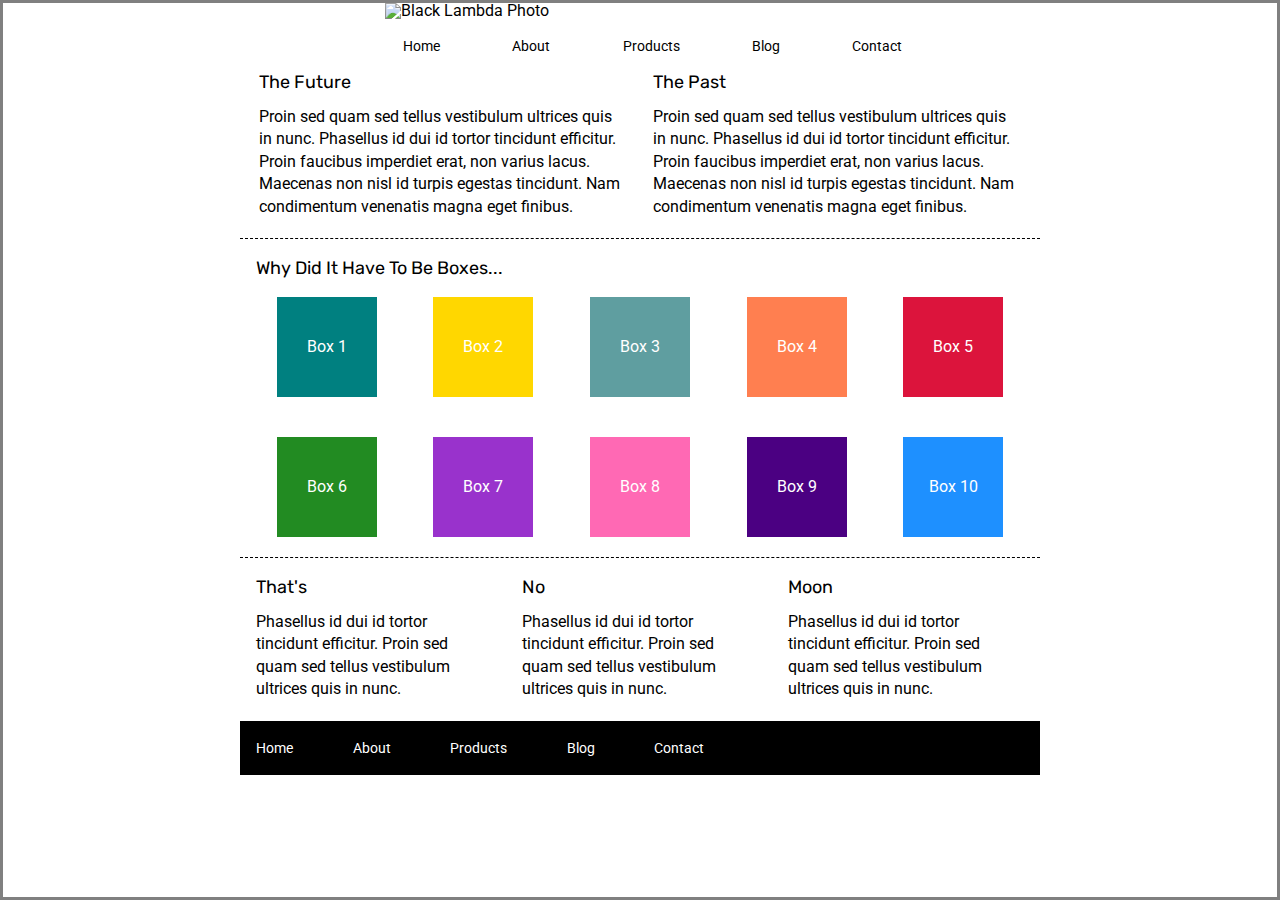
==== index.html @ 54f101c5 "Added some nav CSS" ====
<!doctype html>

<html lang="en">
<head>
  <meta charset="utf-8">

  <title>Sprint Challenge - Home</title>

  <link href="https://fonts.googleapis.com/css?family=Roboto|Rubik" rel="stylesheet">
  <link rel="stylesheet" href="css/index.css">
  <link rel="stylesheet" href="/about.html">

</head>

<body>
    <header>
      <img src="/img/lambda-black.png" alt="Black Lambda Photo">
          <nav>
            
            <a href="#">Home</a>
            <a href="/about.html">About</a>
            <a href="#">Products</a>
            <a href="#">Blog</a>
            <a href="#">Contact</a>
          </nav>  
          
      </header>

    <div class="container">
   
        <section class="top-content">
            <div class="text-container">
                <h2>The Future</h2>
                <p>Proin sed quam sed tellus vestibulum ultrices quis in nunc. Phasellus id dui id tortor tincidunt efficitur. Proin faucibus imperdiet erat, non varius lacus. Maecenas non nisl id turpis egestas tincidunt. Nam condimentum venenatis magna eget finibus.</p>
            </div>
            <div class="text-container">
                <h2>The Past</h2>
                <p>Proin sed quam sed tellus vestibulum ultrices quis in nunc. Phasellus id dui id tortor tincidunt efficitur. Proin faucibus imperdiet erat, non varius lacus. Maecenas non nisl id turpis egestas tincidunt. Nam condimentum venenatis magna eget finibus.</p>
            </div>
        </section>
        
        <section class="middle-content">
        
            <h2>Why Did It Have To Be Boxes...</h2>
            
            <div class="boxes">
                <div class="box boxone">Box 1</div>
                <div class="box boxtw">Box 2</div>
                <div class="box boxth">Box 3</div>
                <div class="box boxfo">Box 4</div>
                <div class="box boxfi">Box 5</div>
                <div class="box boxsi">Box 6</div>
                <div class="box boxse">Box 7</div>
                <div class="box boxei">Box 8</div>
                <div class="box boxni">Box 9</div>
                <div class="box boxte">Box 10</div>
            </div>
        
        </section>

        <section class="bottom-content">

            <div class="text-container">
                <h2>That's</h2>
                <p>Phasellus id dui id tortor tincidunt efficitur. Proin sed quam sed tellus vestibulum ultrices quis in nunc.</p>
            </div>
            <div class="text-container">
                <h2>No</h2>
                <p>Phasellus id dui id tortor tincidunt efficitur. Proin sed quam sed tellus vestibulum ultrices quis in nunc.</p>
            </div>
            <div class="text-container">
                <h2>Moon</h2>
                <p>Phasellus id dui id tortor tincidunt efficitur. Proin sed quam sed tellus vestibulum ultrices quis in nunc.</p>
            </div>

        </section>
        
        <footer>
            <nav>
                <a href="#">Home</a>
                <a href="#">About</a>
                <a href="#">Products</a>
                <a href="#">Blog</a>
                <a href="#">Contact</a>
            </nav>
        </footer>
    </div><!-- container -->        
</body>
</html>
---- css/index.css ----
/* http://meyerweb.com/eric/tools/css/reset/ 
   v2.0 | 20110126
   License: none (public domain)
*/

html, body, div, span, applet, object, iframe,
h1, h2, h3, h4, h5, h6, p, blockquote, pre,
a, abbr, acronym, address, big, cite, code,
del, dfn, em, img, ins, kbd, q, s, samp,
small, strike, strong, sub, sup, tt, var,
b, u, i, center,
dl, dt, dd, ol, ul, li,
fieldset, form, label, legend,
table, caption, tbody, tfoot, thead, tr, th, td,
article, aside, canvas, details, embed, 
figure, figcaption, footer, header, hgroup, 
menu, nav, output, ruby, section, summary,
time, mark, audio, video {
	margin: 0;
	padding: 0;
	/* border: 0; */
	font-size: 100%;
	font: inherit;
	vertical-align: baseline;
}
/* HTML5 display-role reset for older browsers */
article, aside, details, figcaption, figure, 
footer, header, hgroup, menu, nav, section {
	display: block;
}


body {
	line-height: 1;
    border: 3px solid grey;
}
header {
    width: 70%;
    margin-left: 30%;
}
header img{
    
}
header nav {
    width: 60%;
    display: flex;
    justify-content: space-between;
    align-items: center;
    padding: 20px 2%;
    font-size: 14px;
}

header nav a {
    color: black;
    text-decoration: none;
}

ol, ul {
	list-style: none;
}
blockquote, q {
	quotes: none;
}
blockquote:before, blockquote:after,
q:before, q:after {
	content: '';
	content: none;
}
table {
	border-collapse: collapse;
	border-spacing: 0;
}

* {
    box-sizing: border-box;
}

html, body {
    height: 100%;
    font-family: 'Roboto', sans-serif;
}

h1, h2, h3, h4, h5 {
    font-size: 18px;
    margin-bottom: 15px;
    font-family: 'Rubik', sans-serif;
}

p {
    line-height: 1.4;
}

.container {
    width: 800px;
    margin: 0 auto;
}

.top-content {
    display: flex;
    flex-wrap: wrap;
    justify-content: space-evenly;
    margin-bottom: 20px;
    border-bottom: 1px dashed black;
}

.top-content .text-container {
    width: 48%;
    padding: 0 1%;
    padding-bottom: 20px;  
}

.middle-content {
    margin-bottom: 20px;
    border-bottom: 1px dashed black;
}

.middle-content h2 {
    padding: 0 2%;
    margin-bottom: 0;
}

.middle-content .boxes {
    display: flex;
    flex-wrap: wrap;
    justify-content: space-evenly;
}

.middle-content .boxes .box {
    width: 12.5%;
    height: 100px;
    margin: 20px 2.5%;
    color: white;
    display: flex;
    align-items: center;
    justify-content: center;
}

.boxone{
    background: teal;
}
.boxtw{
    background: gold;
}

.boxth{
    background: cadetblue;
}

.boxfo{
    background: coral;
}

.boxfi{
   background: crimson;
}

.boxsi{
    background: forestgreen;
}

.boxse{
    background: darkorchid;
}

.boxei{
    background: hotpink;
}

.boxni{
    background: indigo;
}
.boxte{
    background: dodgerblue;
}

.bottom-content {
    display: flex;
    margin: 0 2% 20px;
    justify-content: space-around;
}

.bottom-content .text-container {
    padding-right: 4%;
}

.bottom-content .text-container:last-child {
    padding-right: 0;
}

footer {
    width: 100%;
    background: black;
}

footer nav {
    width: 60%;
    display: flex;
    justify-content: space-between;
    align-items: center;
    padding: 20px 2%;
    font-size: 14px;
}

footer nav a {
    color: white;
    text-decoration: none;
}
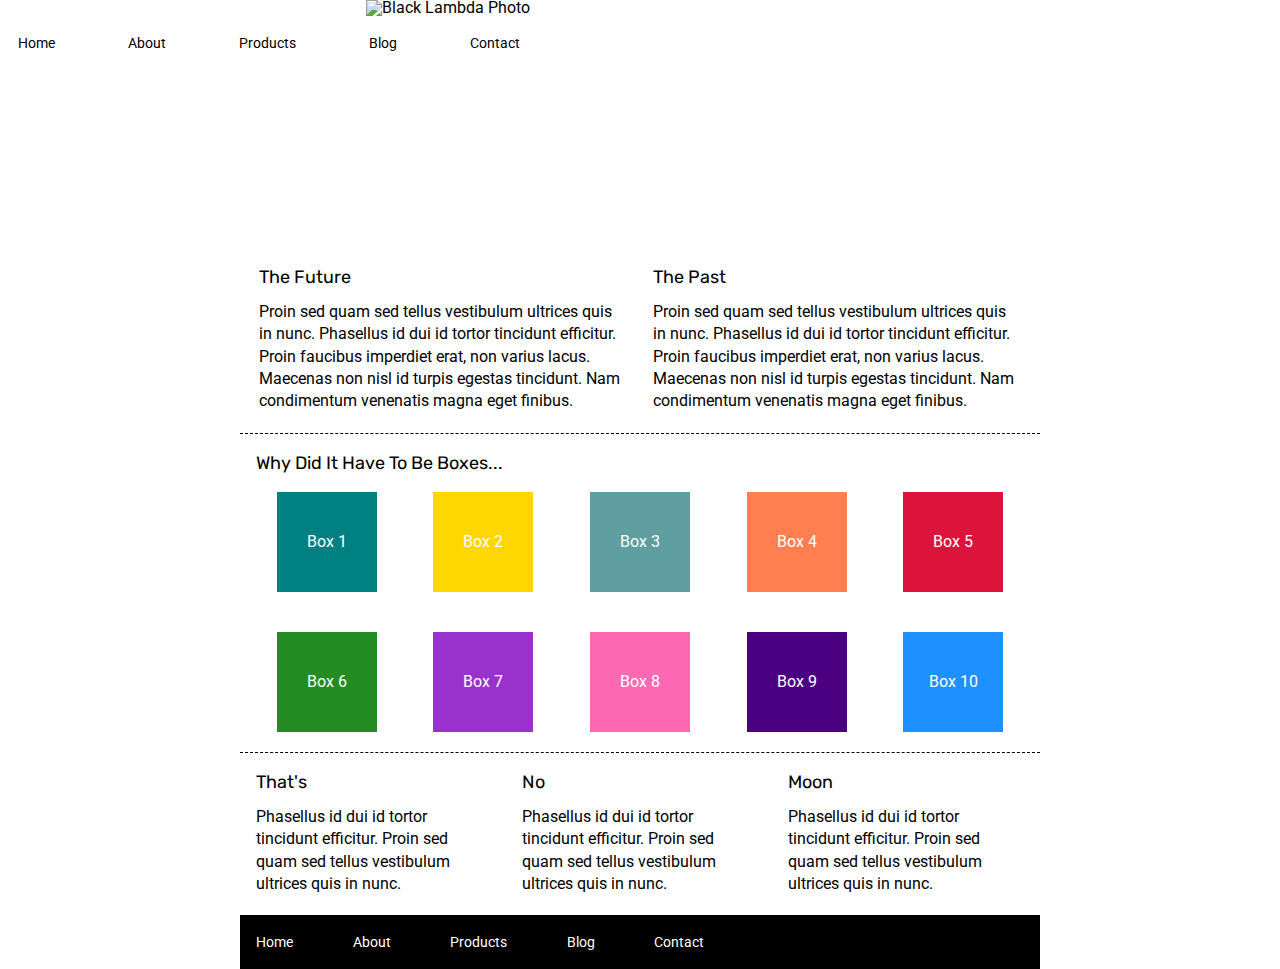
==== commit 4b9195ff: "Working on header CSS*" ====
--- a/index.html
+++ b/index.html
@@ -23,7 +23,8 @@
             <a href="#">Blog</a>
             <a href="#">Contact</a>
           </nav>  
-          
+          <div class="jumbo">
+          <!-- <img src="/img/jumbo.jpg" alt=""> --></div>
       </header>
 
     <div class="container">
--- a/css/index.css
+++ b/css/index.css
@@ -32,14 +32,20 @@
 
 body {
 	line-height: 1;
-    border: 3px solid grey;
 }
 header {
     width: 70%;
-    margin-left: 30%;
-}
-header img{
-    
+    text-align: center;
+
+}
+.jumbo{
+    background-image: url(../img/jumbo.jpg);
+    background-repeat: no-repeat;
+    height: 20vh;
+    background-size: cover;
+    background-position:top center;
+    margin-bottom: 2%;
+    width: 50%;
 }
 header nav {
     width: 60%;
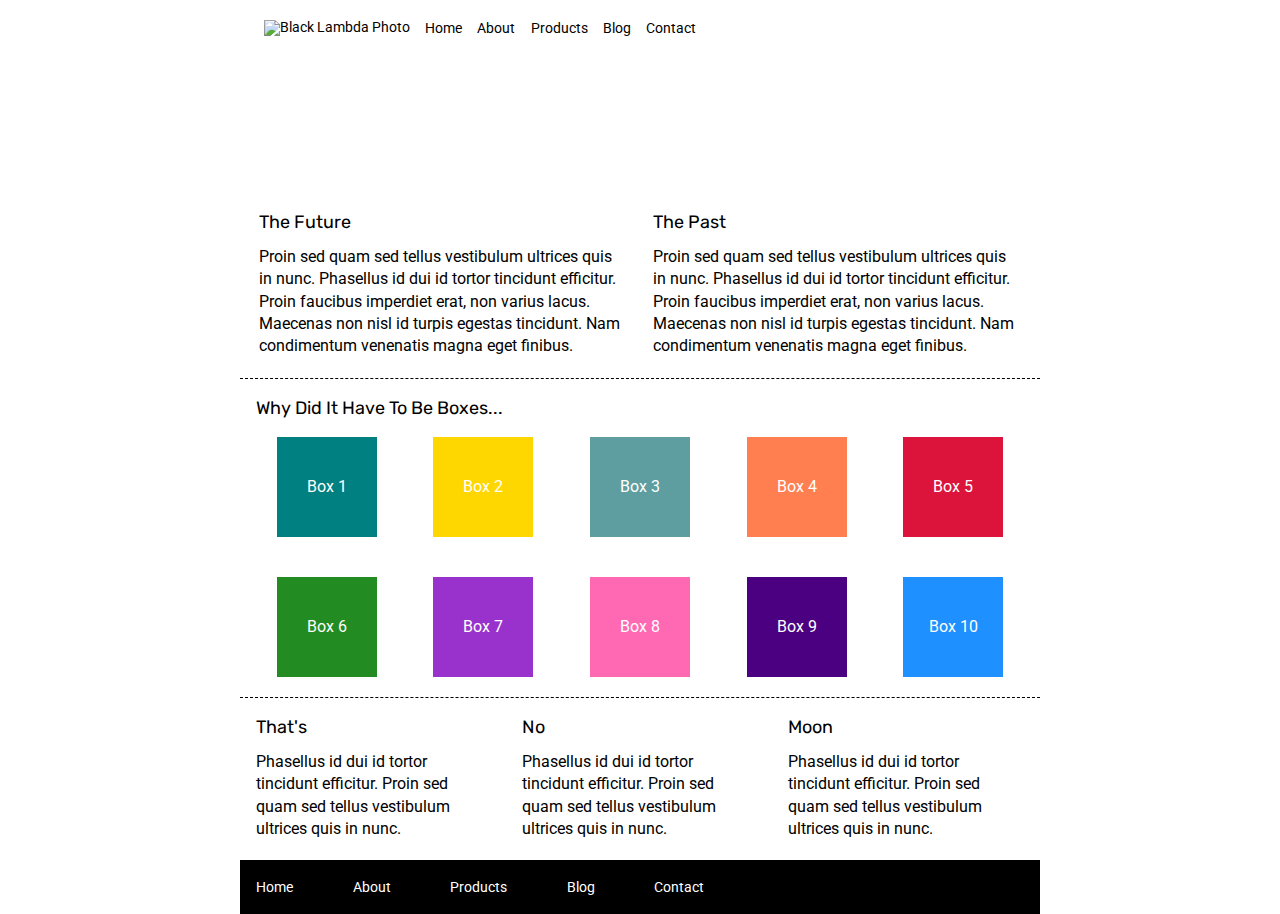
==== commit 08e44e50: "Postitioned index header photo" ====
--- a/index.html
+++ b/index.html
@@ -14,19 +14,18 @@
 
 <body>
     <header>
-      <img src="/img/lambda-black.png" alt="Black Lambda Photo">
           <nav>
-            
+            <img src="/img/lambda-black.png" alt="Black Lambda Photo">
             <a href="#">Home</a>
             <a href="/about.html">About</a>
             <a href="#">Products</a>
             <a href="#">Blog</a>
             <a href="#">Contact</a>
           </nav>  
-          <div class="jumbo">
+          
+      </header>
+        <div class="jumbo">
           <!-- <img src="/img/jumbo.jpg" alt=""> --></div>
-      </header>
-
     <div class="container">
    
         <section class="top-content">
--- a/css/index.css
+++ b/css/index.css
@@ -33,30 +33,31 @@
 body {
 	line-height: 1;
 }
+
 header {
-    width: 70%;
-    text-align: center;
+    width: 800px;
+    margin: 0 auto;
 
 }
 .jumbo{
     background-image: url(../img/jumbo.jpg);
     background-repeat: no-repeat;
-    height: 20vh;
+    height: 16vh;
     background-size: cover;
     background-position:top center;
-    margin-bottom: 2%;
-    width: 50%;
-}
-header nav {
+    margin:0 26.9% 1%;
+    width: 800px;
+} 
+nav {
     width: 60%;
     display: flex;
-    justify-content: space-between;
+    justify-content: space-around;
     align-items: center;
     padding: 20px 2%;
     font-size: 14px;
 }
 
-header nav a {
+nav a {
     color: black;
     text-decoration: none;
 }
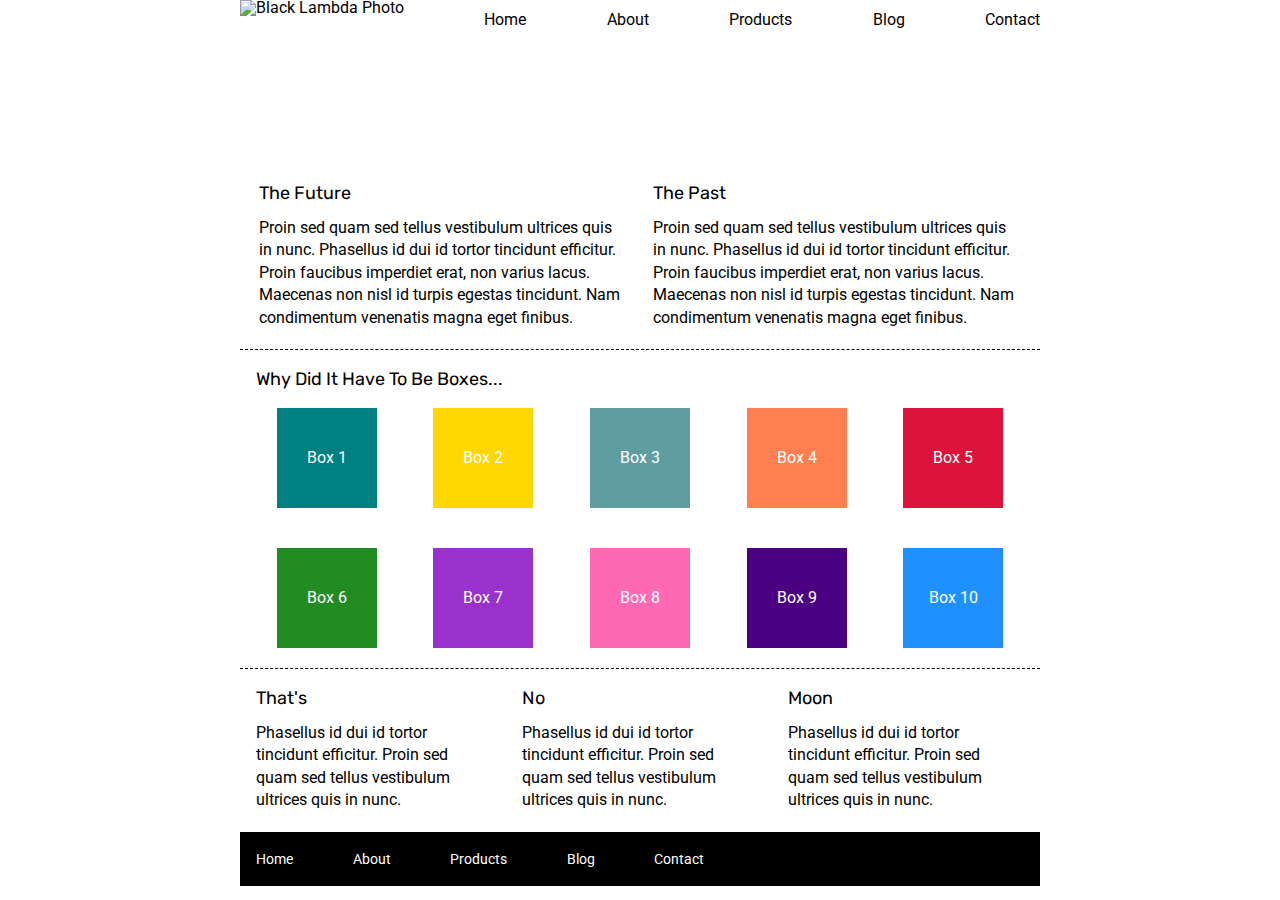
==== commit db326dbc: "Had the header stop fighting the container and join it. :|" ====
--- a/index.html
+++ b/index.html
@@ -9,26 +9,28 @@
   <link href="https://fonts.googleapis.com/css?family=Roboto|Rubik" rel="stylesheet">
   <link rel="stylesheet" href="css/index.css">
   <link rel="stylesheet" href="/about.html">
+  <link rel="stylesheet" href="/img/">
 
 </head>
 
 <body>
+    <div class="container">
     <header>
           <nav>
+              <div class="links">
             <img src="/img/lambda-black.png" alt="Black Lambda Photo">
             <a href="#">Home</a>
             <a href="/about.html">About</a>
             <a href="#">Products</a>
             <a href="#">Blog</a>
             <a href="#">Contact</a>
+        </div>
           </nav>  
           
       </header>
-        <div class="jumbo">
-          <!-- <img src="/img/jumbo.jpg" alt=""> --></div>
-    <div class="container">
-   
-        <section class="top-content">
+        <div class="jumbo"></div>
+    
+           <section class="top-content">
             <div class="text-container">
                 <h2>The Future</h2>
                 <p>Proin sed quam sed tellus vestibulum ultrices quis in nunc. Phasellus id dui id tortor tincidunt efficitur. Proin faucibus imperdiet erat, non varius lacus. Maecenas non nisl id turpis egestas tincidunt. Nam condimentum venenatis magna eget finibus.</p>
--- a/css/index.css
+++ b/css/index.css
@@ -34,33 +34,38 @@
 	line-height: 1;
 }
 
-header {
-    width: 800px;
-    margin: 0 auto;
-
-}
+
+.links{
+    display: flex;
+    justify-content: space-between;
+    align-items: center;
+}
+
+nav a {
+    color: black;
+    text-decoration: none; 
+}
+nav img{
+    padding-bottom: 3%;
+}
+
 .jumbo{
     background-image: url(../img/jumbo.jpg);
     background-repeat: no-repeat;
     height: 16vh;
     background-size: cover;
     background-position:top center;
-    margin:0 26.9% 1%;
-    width: 800px;
 } 
-nav {
-    width: 60%;
-    display: flex;
-    justify-content: space-around;
-    align-items: center;
-    padding: 20px 2%;
-    font-size: 14px;
-}
-
-nav a {
-    color: black;
-    text-decoration: none;
-}
+
+
+.jumb{
+    background-image: url(../img/jumbo-about.png);
+    background-repeat: no-repeat;
+    height: 16vh;
+    background-size: cover;
+    background-position:top center
+    
+} 
 
 ol, ul {
 	list-style: none;
